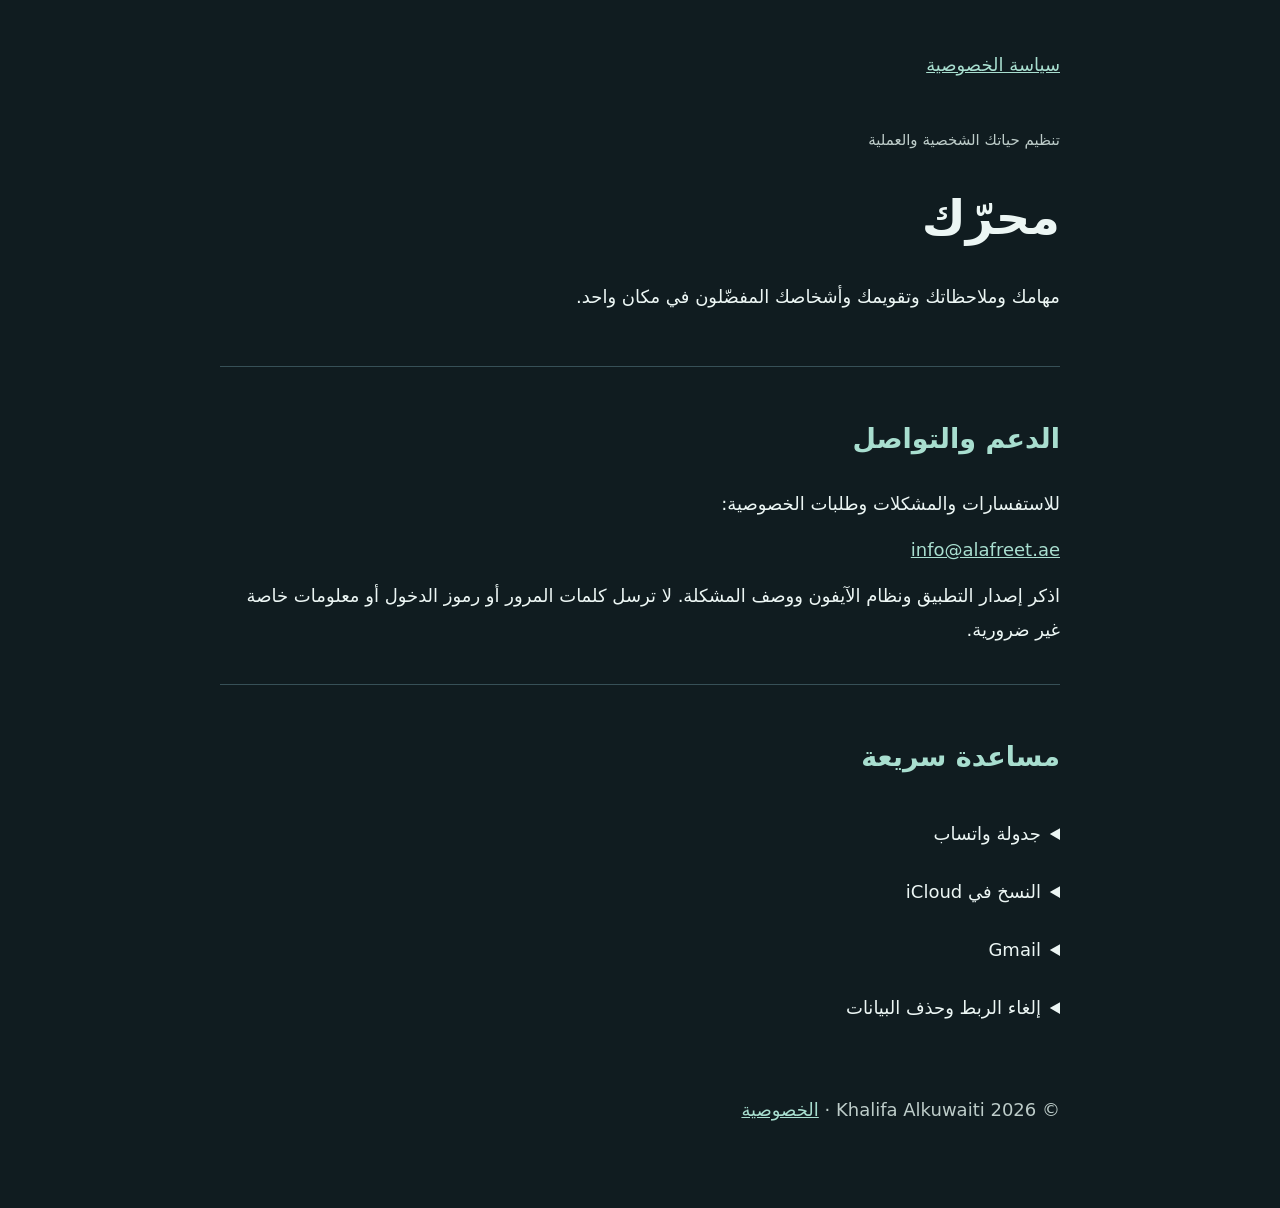
==== index.html @ 872cfbc1 "Publish Muharrik support and privacy pages" ====
<!doctype html><html lang="ar" dir="rtl"><meta charset="utf-8"><meta name="viewport" content="width=device-width,initial-scale=1"><title>محرّك — الدعم</title><link rel="stylesheet" href="style.css"><main><nav><a href="privacy.html">سياسة الخصوصية</a></nav><header><small>تنظيم حياتك الشخصية والعملية</small><h1>محرّك</h1><p>مهامك وملاحظاتك وتقويمك وأشخاصك المفضّلون في مكان واحد.</p></header><section><h2>الدعم والتواصل</h2><p>للاستفسارات والمشكلات وطلبات الخصوصية:</p><a href="mailto:info@alafreet.ae">info@alafreet.ae</a><p>اذكر إصدار التطبيق ونظام الآيفون ووصف المشكلة. لا ترسل كلمات المرور أو رموز الدخول أو معلومات خاصة غير ضرورية.</p></section><section><h2>مساعدة سريعة</h2><details><summary>جدولة واتساب</summary><p>احفظ الرسالة وموعدها، واضبط أتمتة اختصارات بنفس الموعد بإجراء «إرسال رسائل واتساب المستحقة»، مع التشغيل فورًا وإيقاف Show When Run. ارجع إلى محرّك وأكمل التفعيل. حفظ الرسالة وحده لا ينشئ الأتمتة. الربط تجريبي غير رسمي، وقد يتوقف أو يعرّض الحساب للتقييد. راجع سجل النتائج؛ قبول الإرسال لا يعني القراءة.</p></details><details><summary>النسخ في iCloud</summary><p>من المزيد اختر «حفظ نسخة في iCloud Drive»، ثم اختر الموقع واحفظ. الحفظ يدوي وليس مزامنة تلقائية. الاستعادة تدمج البيانات ولا تفعّل إرسال الرسائل المستعادة.</p></details><details><summary>Gmail</summary><p>ربط اختياري للقراءة وتصفية المرسلين وتحويل المطلوب إلى مهمة، دون صلاحية إرسال البريد.</p></details><details><summary>إلغاء الربط وحذف البيانات</summary><p>احذف البيانات من التطبيق أو احذف التطبيق لإزالة بياناته المحلية. أزل إذن Gmail من حساب Google، وسجّل خروج الجهاز المرتبط من واتساب. احذف نسخك من Files أو iCloud Drive أيضًا إذا أردت. الرسائل لدى الخدمات والمستلمين لا تُحذف تلقائيًا.</p></details></section><footer>© 2026 Khalifa Alkuwaiti · <a href="privacy.html">الخصوصية</a></footer></main></html>
---- style.css ----
body{margin:0;background:#101c20;color:#ecf6f4;font:18px/1.9 system-ui,sans-serif}main{max-width:840px;margin:auto;padding:48px 24px}a,h2{color:#a8decf}header{padding:40px 0}h1{font-size:48px;margin:16px 0}section{border-top:1px solid #375057;padding:24px 0}details{padding:12px 0}small,footer{color:#bdccc9}footer{padding:32px 0}p{margin:12px 0}a:focus,summary:focus{outline:2px solid #a8decf;outline-offset:5px}
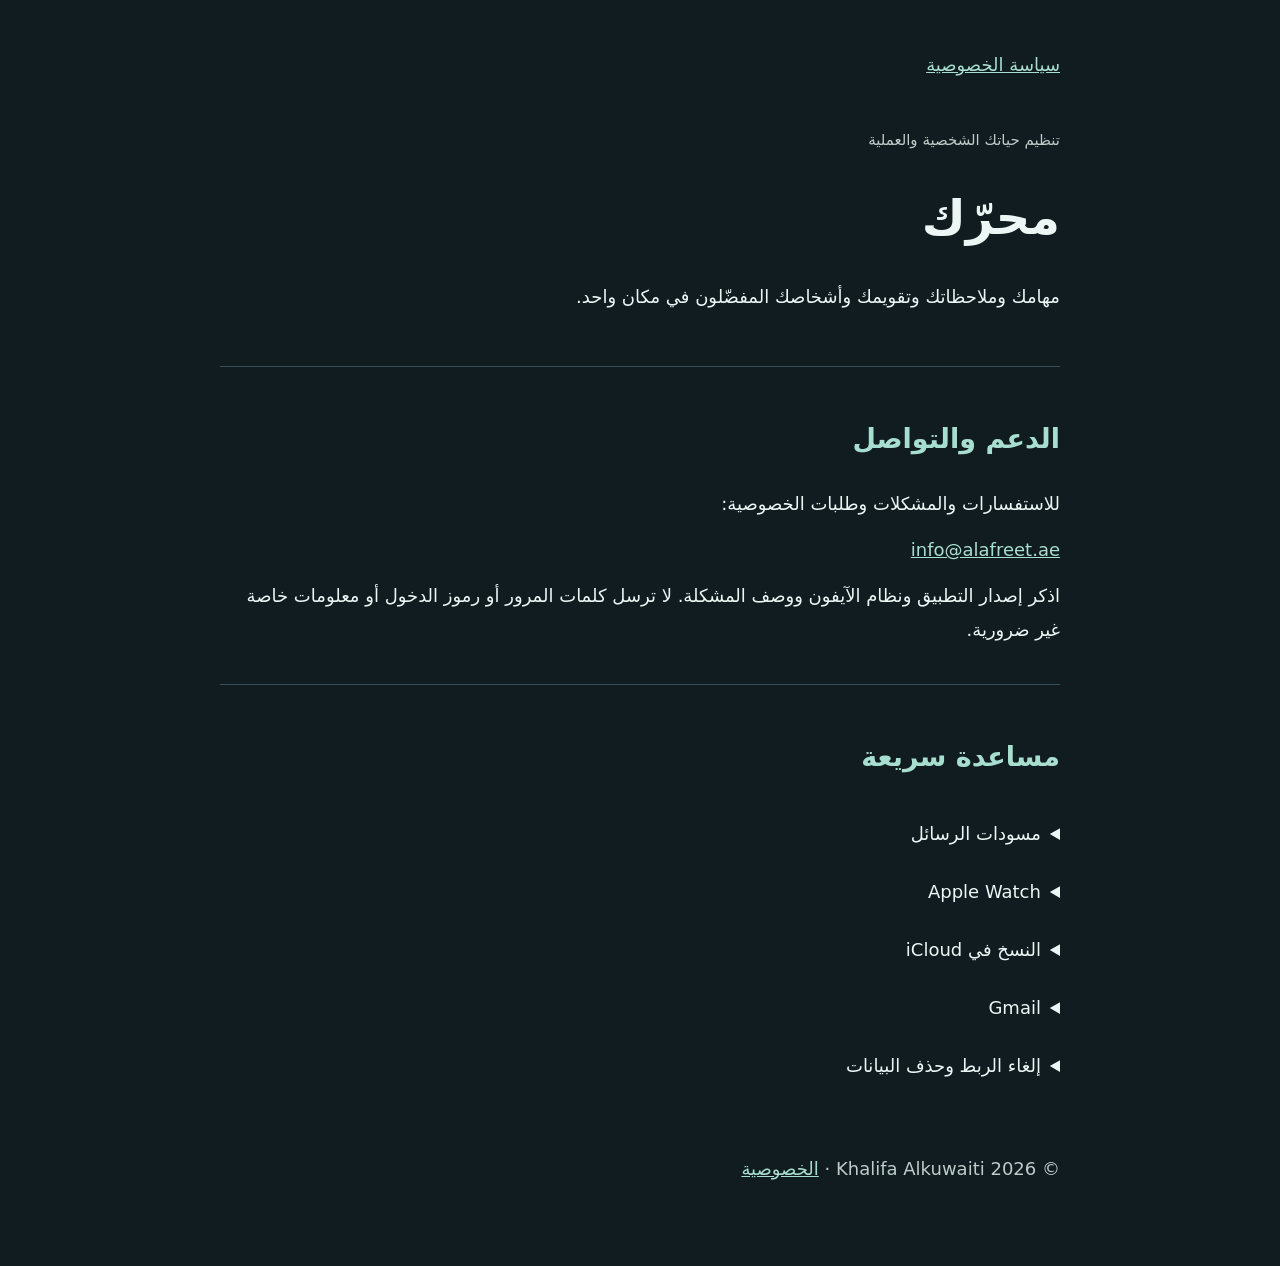
==== commit dd61c93d: "Update support for App Store edition and Apple Watch Updated the 'Quick Help' section to include new" ====
--- a/index.html
+++ b/index.html
@@ -1 +1 @@
-<!doctype html><html lang="ar" dir="rtl"><meta charset="utf-8"><meta name="viewport" content="width=device-width,initial-scale=1"><title>محرّك — الدعم</title><link rel="stylesheet" href="style.css"><main><nav><a href="privacy.html">سياسة الخصوصية</a></nav><header><small>تنظيم حياتك الشخصية والعملية</small><h1>محرّك</h1><p>مهامك وملاحظاتك وتقويمك وأشخاصك المفضّلون في مكان واحد.</p></header><section><h2>الدعم والتواصل</h2><p>للاستفسارات والمشكلات وطلبات الخصوصية:</p><a href="mailto:info@alafreet.ae">info@alafreet.ae</a><p>اذكر إصدار التطبيق ونظام الآيفون ووصف المشكلة. لا ترسل كلمات المرور أو رموز الدخول أو معلومات خاصة غير ضرورية.</p></section><section><h2>مساعدة سريعة</h2><details><summary>جدولة واتساب</summary><p>احفظ الرسالة وموعدها، واضبط أتمتة اختصارات بنفس الموعد بإجراء «إرسال رسائل واتساب المستحقة»، مع التشغيل فورًا وإيقاف Show When Run. ارجع إلى محرّك وأكمل التفعيل. حفظ الرسالة وحده لا ينشئ الأتمتة. الربط تجريبي غير رسمي، وقد يتوقف أو يعرّض الحساب للتقييد. راجع سجل النتائج؛ قبول الإرسال لا يعني القراءة.</p></details><details><summary>النسخ في iCloud</summary><p>من المزيد اختر «حفظ نسخة في iCloud Drive»، ثم اختر الموقع واحفظ. الحفظ يدوي وليس مزامنة تلقائية. الاستعادة تدمج البيانات ولا تفعّل إرسال الرسائل المستعادة.</p></details><details><summary>Gmail</summary><p>ربط اختياري للقراءة وتصفية المرسلين وتحويل المطلوب إلى مهمة، دون صلاحية إرسال البريد.</p></details><details><summary>إلغاء الربط وحذف البيانات</summary><p>احذف البيانات من التطبيق أو احذف التطبيق لإزالة بياناته المحلية. أزل إذن Gmail من حساب Google، وسجّل خروج الجهاز المرتبط من واتساب. احذف نسخك من Files أو iCloud Drive أيضًا إذا أردت. الرسائل لدى الخدمات والمستلمين لا تُحذف تلقائيًا.</p></details></section><footer>© 2026 Khalifa Alkuwaiti · <a href="privacy.html">الخصوصية</a></footer></main></html>
+<!doctype html><html lang="ar" dir="rtl"><meta charset="utf-8"><meta name="viewport" content="width=device-width,initial-scale=1"><title>محرّك — الدعم</title><link rel="stylesheet" href="style.css"><main><nav><a href="privacy.html">سياسة الخصوصية</a></nav><header><small>تنظيم حياتك الشخصية والعملية</small><h1>محرّك</h1><p>مهامك وملاحظاتك وتقويمك وأشخاصك المفضّلون في مكان واحد.</p></header><section><h2>الدعم والتواصل</h2><p>للاستفسارات والمشكلات وطلبات الخصوصية:</p><a href="mailto:info@alafreet.ae">info@alafreet.ae</a><p>اذكر إصدار التطبيق ونظام الآيفون ووصف المشكلة. لا ترسل كلمات المرور أو رموز الدخول أو معلومات خاصة غير ضرورية.</p></section><section><h2>مساعدة سريعة</h2><details><summary>مسودات الرسائل</summary><p>احفظ المسودة وتذكير إرسالها. افتحها في التطبيق المناسب وأكمل الإرسال بنفسك؛ نسخة المتجر لا تحتوي على ربط واتساب التجريبي أو إرسال تلقائي منه.</p></details><details><summary>Apple Watch</summary><p>تعرض الساعة مهام الشخصي والعمل وتتيح إضافة مهمة وإنجازها. الأوامر تحتاج اتصالًا بالآيفون المربوط؛ تظهر رسالة إذا تعذّر الاتصال.</p></details><details><summary>النسخ في iCloud</summary><p>من المزيد اختر «حفظ نسخة في iCloud Drive»، ثم اختر الموقع واحفظ. الحفظ يدوي وليس مزامنة تلقائية. الاستعادة تدمج البيانات ولا تفعّل إرسال الرسائل المستعادة.</p></details><details><summary>Gmail</summary><p>ربط اختياري للقراءة وتصفية المرسلين وتحويل المطلوب إلى مهمة، دون صلاحية إرسال البريد.</p></details><details><summary>إلغاء الربط وحذف البيانات</summary><p>احذف البيانات من التطبيق أو احذف التطبيق لإزالة بياناته المحلية. أزل إذن Gmail من حساب Google. احذف نسخك من Files أو iCloud Drive أيضًا إذا أردت. الرسائل لدى الخدمات والمستلمين لا تُحذف تلقائيًا.</p></details></section><footer>© 2026 Khalifa Alkuwaiti · <a href="privacy.html">الخصوصية</a></footer></main></html>
